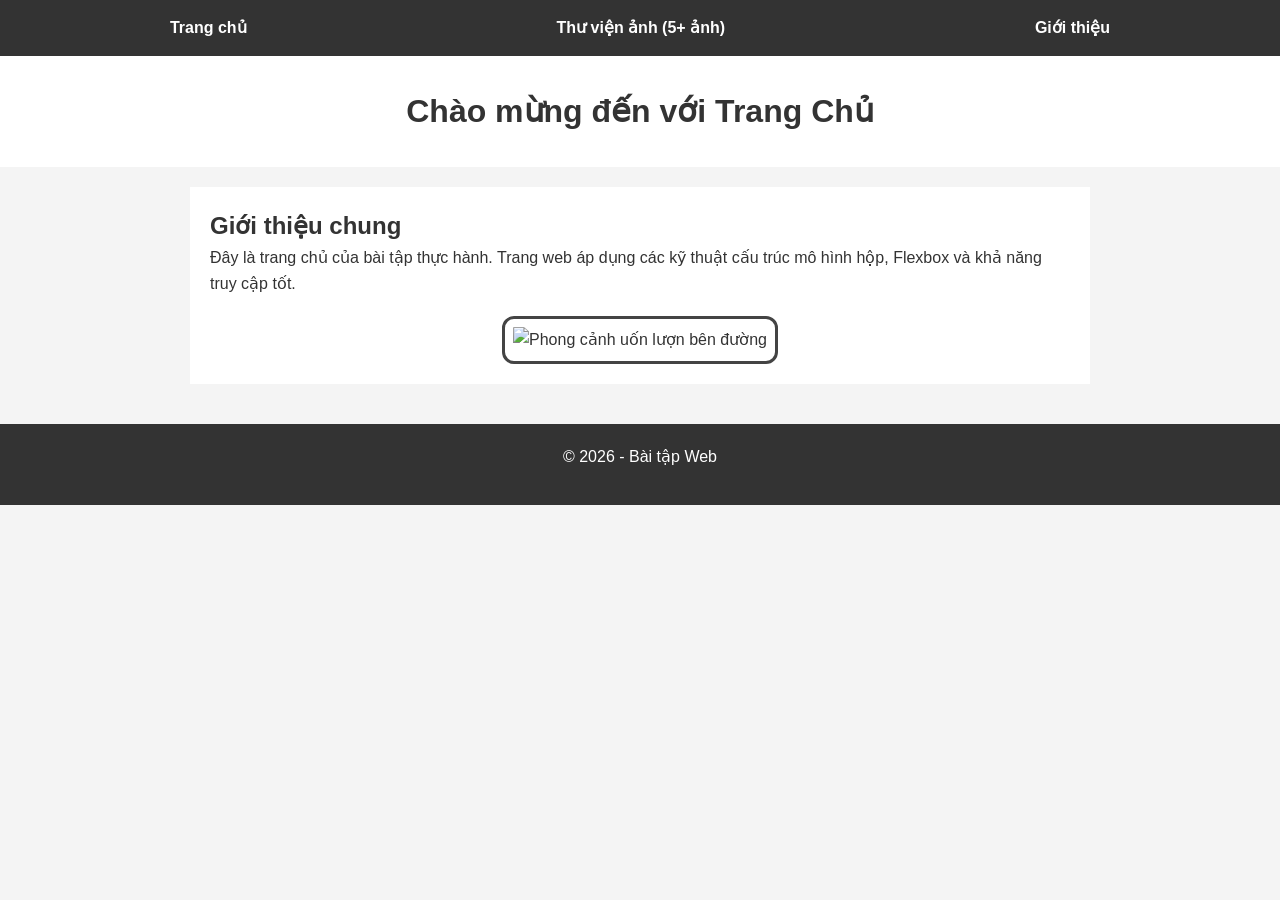
==== index.html @ a0e1ee2c "Add initial HTML structure for the homepage" ====
<!DOCTYPE html>
<html lang="vi">
<head>
    <meta charset="UTF-8">
    <meta name="viewport" content="width=device-width, initial-scale=1.0">
    <title>Trang Chủ - Dự Án HTML/CSS</title>
    <link rel="stylesheet" href="style.css">
</head>
<body>

    <!-- Liên kết ẩn để chuyển đến nội dung chính -->
    <a href="#main-content" class="skip-link">Chuyển đến nội dung chính</a>

    <!-- Thanh điều hướng Flexbox -->
    <nav class="main-nav">
        <ul>
            <li><a href="index.html">Trang chủ</a></li>
            <li><a href="gallery.html">Thư viện ảnh (5+ ảnh)</a></li>
            <li><a href="about.html">Giới thiệu</a></li>
        </ul>
    </nav>

    <header>
        <h1>Chào mừng đến với Trang Chủ</h1>
    </header>

    <main id="main-content">
        <h2>Giới thiệu chung</h2>
        <p>Đây là trang chủ của bài tập thực hành. Trang web áp dụng các kỹ thuật cấu trúc mô hình hộp, Flexbox và khả năng truy cập tốt.</p>
        
        <!-- Yêu cầu: Mỗi trang có ít nhất 1 hình ảnh -->
        <div style="text-align: center; margin-top: 20px;">
            <img src="bend_in_the_road.png" alt="Phong cảnh uốn lượn bên đường">
        </div>
    </main>

    <footer>
        <p>&copy; 2026 - Bài tập Web</p>
    </footer>

</body>
</html>
---- style.css ----
/* Thiết lập chung */
* {
    box-sizing: border-box;
    margin: 0;
    padding: 0;
}

body {
    font-family: Arial, sans-serif;
    line-height: 1.6;
    background-color: #f4f4f4;
    color: #333;
}

/* 1. Liên kết "Chuyển đến nội dung chính" (Yêu cầu 3) */
.skip-link {
    position: absolute;
    top: -50px;
    left: 0;
    background: #007bff;
    color: #fff;
    padding: 10px;
    z-index: 100;
    text-decoration: none;
    font-weight: bold;
}

.skip-link:focus {
    top: 0;
}

/* 2. Thanh điều hướng dùng Flexbox (Yêu cầu 4, 7) */
.main-nav ul {
    display: flex;
    justify-content: space-around;
    list-style: none;
    background-color: #333;
    padding: 15px;
}

.main-nav a {
    color: white;
    text-decoration: none;
    font-weight: bold;
    transition: color 0.3s ease;
}

.main-nav a:hover {
    color: #007bff;
}

/* Tiêu đề trang */
header {
    text-align: center;
    padding: 30px 20px;
    background: #fff;
    margin-bottom: 20px;
}

/* 3. Mô hình hộp cho hình ảnh (Yêu cầu 5) */
img {
    border: 3px solid #444;
    padding: 8px;
    border-radius: 12px;
    max-width: 100%;
    height: auto;
    background-color: #fff;
    transition: transform 0.3s ease, box-shadow 0.3s ease;
}

/* 4. Hiệu ứng Hover cho ảnh (Yêu cầu 8) */
img:hover {
    transform: scale(1.03);
    box-shadow: 0 8px 16px rgba(0, 0, 0, 0.3);
}

/* 5. Thuộc tính Grid cho phần tử chứa từ 2 cột trở lên (Yêu cầu 6) */
.grid-container {
    display: grid;
    grid-template-columns: repeat(2, 1fr); /* Tạo 2 cột */
    gap: 20px;
    max-width: 900px;
    margin: 20px auto;
    padding: 0 20px;
}

/* 6. Bộ chọn nth-child (Yêu cầu 9) */
.grid-container img:nth-child(odd) {
    border-color: #007bff;
    border-radius: 20px 0 20px 0;
}

.grid-container img:nth-child(even) {
    border-color: #28a745;
    border-radius: 0 20px 0 20px;
}

/* Nội dung căn giữa cơ bản */
main {
    max-width: 900px;
    margin: 0 auto;
    padding: 20px;
    background: #fff;
}

p {
    margin-bottom: 15px;
}

footer {
    text-align: center;
    padding: 20px;
    background: #333;
    color: white;
    margin-top: 40px;
}
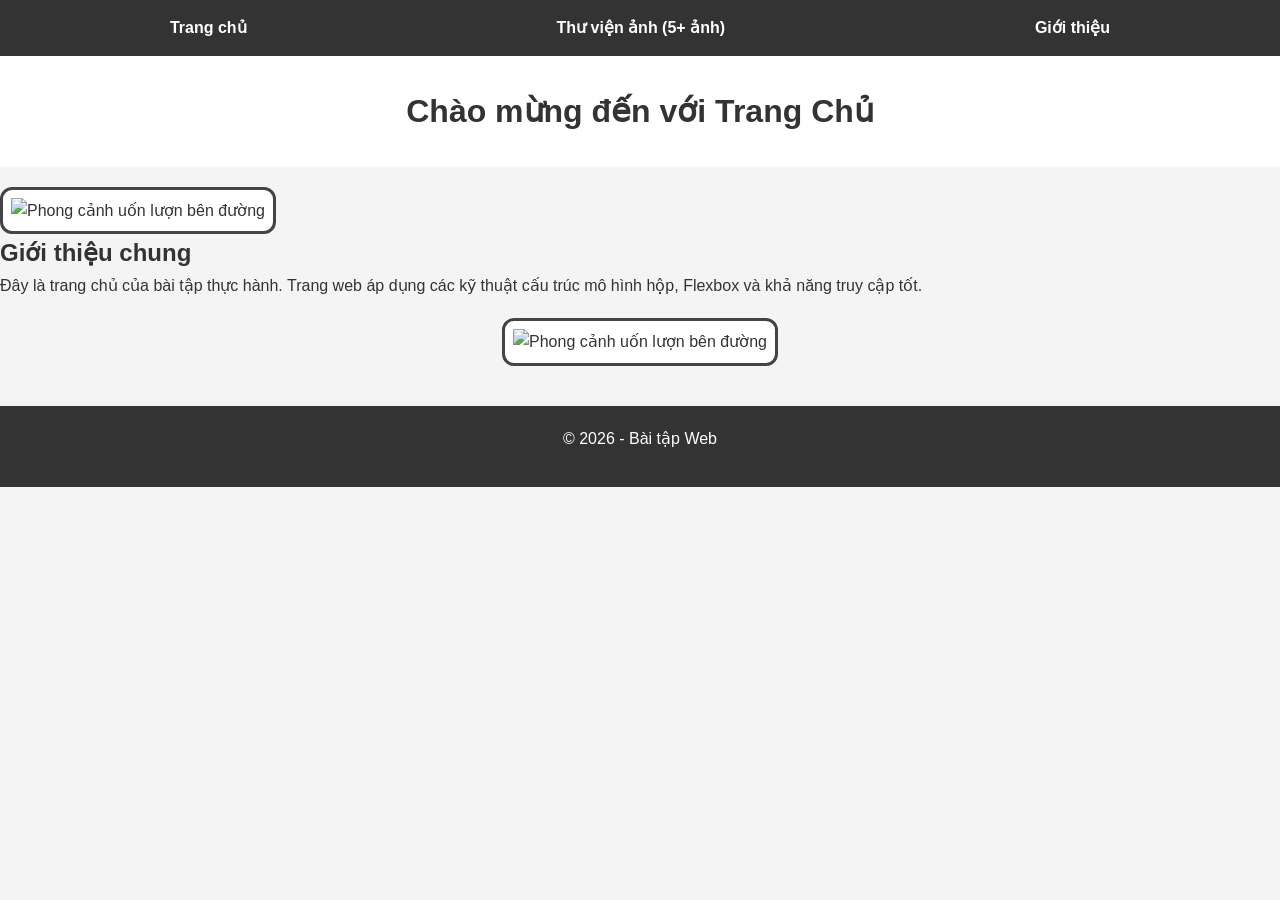
==== commit 5100a1c6: "Update index.html" ====
--- a/index.html
+++ b/index.html
@@ -24,7 +24,7 @@
         <h1>Chào mừng đến với Trang Chủ</h1>
     </header>
 
-    <main id="main-content">
+    <img src="images/bend_in_the_road.png" alt="Phong cảnh uốn lượn bên đường">
         <h2>Giới thiệu chung</h2>
         <p>Đây là trang chủ của bài tập thực hành. Trang web áp dụng các kỹ thuật cấu trúc mô hình hộp, Flexbox và khả năng truy cập tốt.</p>
         
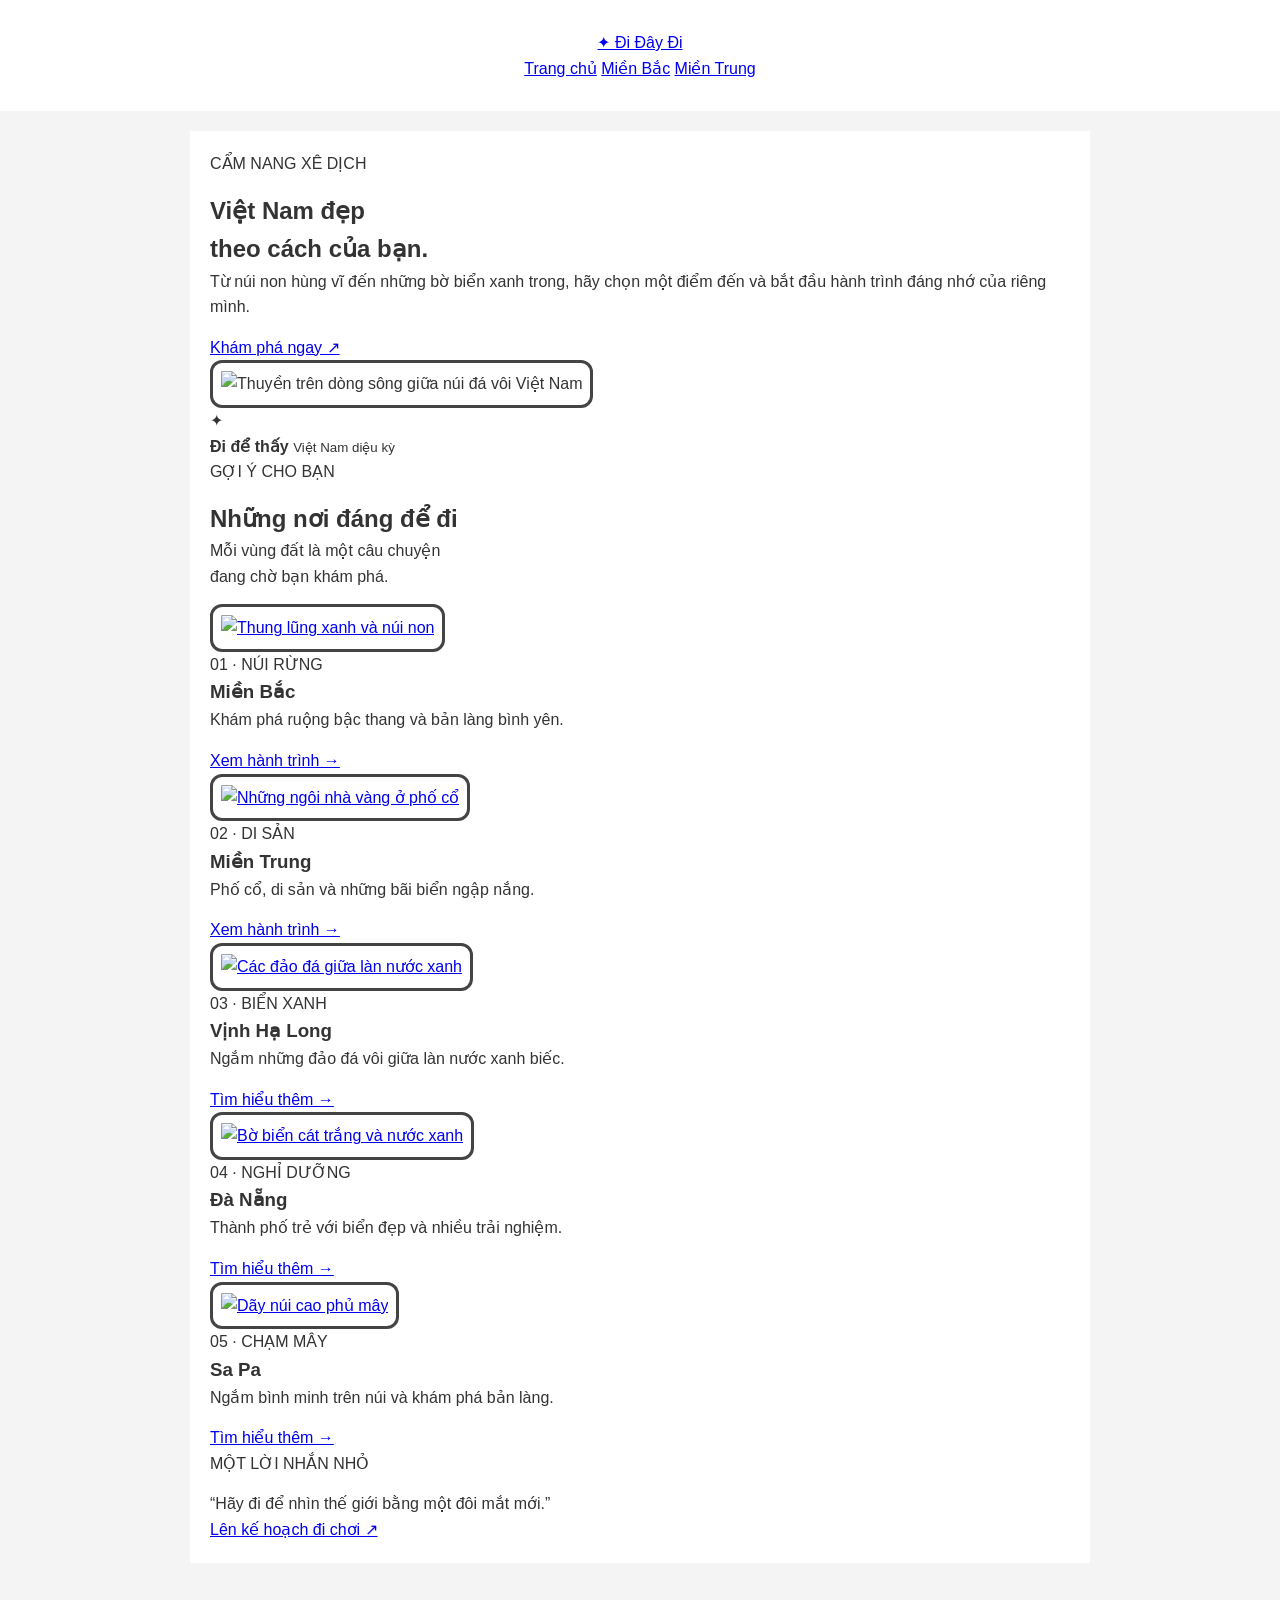
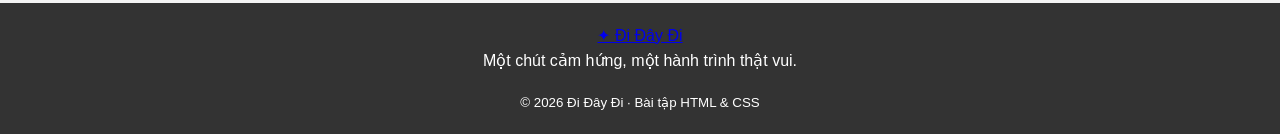
==== commit d18863a0: "Revise index.html for accessibility and content updates Updated the HTML structure and content for i" ====
--- a/index.html
+++ b/index.html
@@ -1,42 +1,166 @@
-<!DOCTYPE html>
+
+<!doctype html>
 <html lang="vi">
 <head>
-    <meta charset="UTF-8">
-    <meta name="viewport" content="width=device-width, initial-scale=1.0">
-    <title>Trang Chủ - Dự Án HTML/CSS</title>
-    <link rel="stylesheet" href="style.css">
+  <meta charset="utf-8">
+  <meta name="viewport" content="width=device-width, initial-scale=1">
+  <meta name="description" content="Khám phá những điểm đến đẹp tại Việt Nam">
+  <title>Đi Đây Đi - Khám phá Việt Nam</title>
+  <link rel="stylesheet" href="style.css">
 </head>
 <body>
+  <a class="skip-link" href="#main-content">
+    Chuyển đến nội dung chính
+  </a>
 
-    <!-- Liên kết ẩn để chuyển đến nội dung chính -->
-    <a href="#main-content" class="skip-link">Chuyển đến nội dung chính</a>
+  <header class="site-header">
+    <a class="brand" href="index.html">✦ Đi Đây Đi</a>
 
-    <!-- Thanh điều hướng Flexbox -->
-    <nav class="main-nav">
-        <ul>
-            <li><a href="index.html">Trang chủ</a></li>
-            <li><a href="gallery.html">Thư viện ảnh (5+ ảnh)</a></li>
-            <li><a href="about.html">Giới thiệu</a></li>
-        </ul>
+    <nav class="site-nav" aria-label="Điều hướng chính">
+      <a class="active" href="index.html">Trang chủ</a>
+      <a href="mien-bac.html">Miền Bắc</a>
+      <a href="mien-trung.html">Miền Trung</a>
     </nav>
+  </header>
 
-    <header>
-        <h1>Chào mừng đến với Trang Chủ</h1>
-    </header>
+  <main id="main-content">
+    <section class="hero">
+      <div class="hero-copy">
+        <p class="eyebrow">CẨM NANG XÊ DỊCH</p>
 
-    <img src="images/bend_in_the_road.png" alt="Phong cảnh uốn lượn bên đường">
-        <h2>Giới thiệu chung</h2>
-        <p>Đây là trang chủ của bài tập thực hành. Trang web áp dụng các kỹ thuật cấu trúc mô hình hộp, Flexbox và khả năng truy cập tốt.</p>
-        
-        <!-- Yêu cầu: Mỗi trang có ít nhất 1 hình ảnh -->
-        <div style="text-align: center; margin-top: 20px;">
-            <img src="bend_in_the_road.png" alt="Phong cảnh uốn lượn bên đường">
+        <h1>Việt Nam đẹp<br>
+          <span>theo cách của bạn.</span>
+        </h1>
+
+        <p class="hero-text">
+          Từ núi non hùng vĩ đến những bờ biển xanh trong,
+          hãy chọn một điểm đến và bắt đầu hành trình
+          đáng nhớ của riêng mình.
+        </p>
+
+        <a class="button" href="#diem-den">
+          Khám phá ngay ↗
+        </a>
+      </div>
+
+      <div class="hero-photo-wrap">
+        <img class="hero-photo"
+          src="https://images.unsplash.com/photo-1528127269322-539801943592?auto=format&fit=crop&w=1200&q=85"
+          alt="Thuyền trên dòng sông giữa núi đá vôi Việt Nam">
+
+        <div class="photo-note">
+          <span>✦</span>
+          <div>
+            <strong>Đi để thấy</strong>
+            <small>Việt Nam diệu kỳ</small>
+          </div>
         </div>
-    </main>
+      </div>
+    </section>
 
-    <footer>
-        <p>&copy; 2026 - Bài tập Web</p>
-    </footer>
+    <section class="section destinations" id="diem-den">
+      <div class="section-heading">
+        <div>
+          <p class="eyebrow">GỢI Ý CHO BẠN</p>
+          <h2>Những nơi đáng để đi</h2>
+        </div>
+        <p>Mỗi vùng đất là một câu chuyện<br>
+          đang chờ bạn khám phá.</p>
+      </div>
 
+      <div class="destination-grid">
+        <article class="destination-card">
+          <a href="mien-bac.html" class="image-link">
+            <img src="https://images.unsplash.com/photo-1500530855697-b586d89ba3ee?auto=format&fit=crop&w=1000&q=85"
+              alt="Thung lũng xanh và núi non">
+          </a>
+          <div class="card-body">
+            <span class="card-tag">01 · NÚI RỪNG</span>
+            <h3>Miền Bắc</h3>
+            <p>Khám phá ruộng bậc thang và bản làng bình yên.</p>
+            <a class="text-link" href="mien-bac.html">
+              Xem hành trình →
+            </a>
+          </div>
+        </article>
+
+        <article class="destination-card">
+          <a href="mien-trung.html" class="image-link">
+            <img src="https://images.unsplash.com/photo-1533900298318-6b8da08a523e?auto=format&fit=crop&w=1000&q=85"
+              alt="Những ngôi nhà vàng ở phố cổ">
+          </a>
+          <div class="card-body">
+            <span class="card-tag">02 · DI SẢN</span>
+            <h3>Miền Trung</h3>
+            <p>Phố cổ, di sản và những bãi biển ngập nắng.</p>
+            <a class="text-link" href="mien-trung.html">
+              Xem hành trình →
+            </a>
+          </div>
+        </article>
+
+        <article class="destination-card">
+          <a href="mien-bac.html#ha-long" class="image-link">
+            <img src="https://images.unsplash.com/photo-1573270689103-d7a4e42b609a?auto=format&fit=crop&w=1000&q=85"
+              alt="Các đảo đá giữa làn nước xanh">
+          </a>
+          <div class="card-body">
+            <span class="card-tag">03 · BIỂN XANH</span>
+            <h3>Vịnh Hạ Long</h3>
+            <p>Ngắm những đảo đá vôi giữa làn nước xanh biếc.</p>
+            <a class="text-link" href="mien-bac.html#ha-long">
+              Tìm hiểu thêm →
+            </a>
+          </div>
+        </article>
+
+        <article class="destination-card">
+          <a href="mien-trung.html#da-nang" class="image-link">
+            <img src="https://images.unsplash.com/photo-1559592413-7cec4d0cae2b?auto=format&fit=crop&w=1000&q=85"
+              alt="Bờ biển cát trắng và nước xanh">
+          </a>
+          <div class="card-body">
+            <span class="card-tag">04 · NGHỈ DƯỠNG</span>
+            <h3>Đà Nẵng</h3>
+            <p>Thành phố trẻ với biển đẹp và nhiều trải nghiệm.</p>
+            <a class="text-link" href="mien-trung.html#da-nang">
+              Tìm hiểu thêm →
+            </a>
+          </div>
+        </article>
+
+        <article class="destination-card">
+          <a href="mien-bac.html#sa-pa" class="image-link">
+            <img src="https://images.unsplash.com/photo-1464822759023-fed622ff2c3b?auto=format&fit=crop&w=1000&q=85"
+              alt="Dãy núi cao phủ mây">
+          </a>
+          <div class="card-body">
+            <span class="card-tag">05 · CHẠM MÂY</span>
+            <h3>Sa Pa</h3>
+            <p>Ngắm bình minh trên núi và khám phá bản làng.</p>
+            <a class="text-link" href="mien-bac.html#sa-pa">
+              Tìm hiểu thêm →
+            </a>
+          </div>
+        </article>
+      </div>
+    </section>
+
+    <section class="quote-band">
+      <p class="eyebrow">MỘT LỜI NHẮN NHỎ</p>
+      <blockquote>
+        “Hãy đi để nhìn thế giới bằng một đôi mắt mới.”
+      </blockquote>
+      <a class="button button-light" href="mien-trung.html">
+        Lên kế hoạch đi chơi ↗
+      </a>
+    </section>
+  </main>
+
+  <footer class="site-footer">
+    <a class="brand" href="index.html">✦ Đi Đây Đi</a>
+    <p>Một chút cảm hứng, một hành trình thật vui.</p>
+    <small>© 2026 Đi Đây Đi · Bài tập HTML & CSS</small>
+  </footer>
 </body>
 </html>
